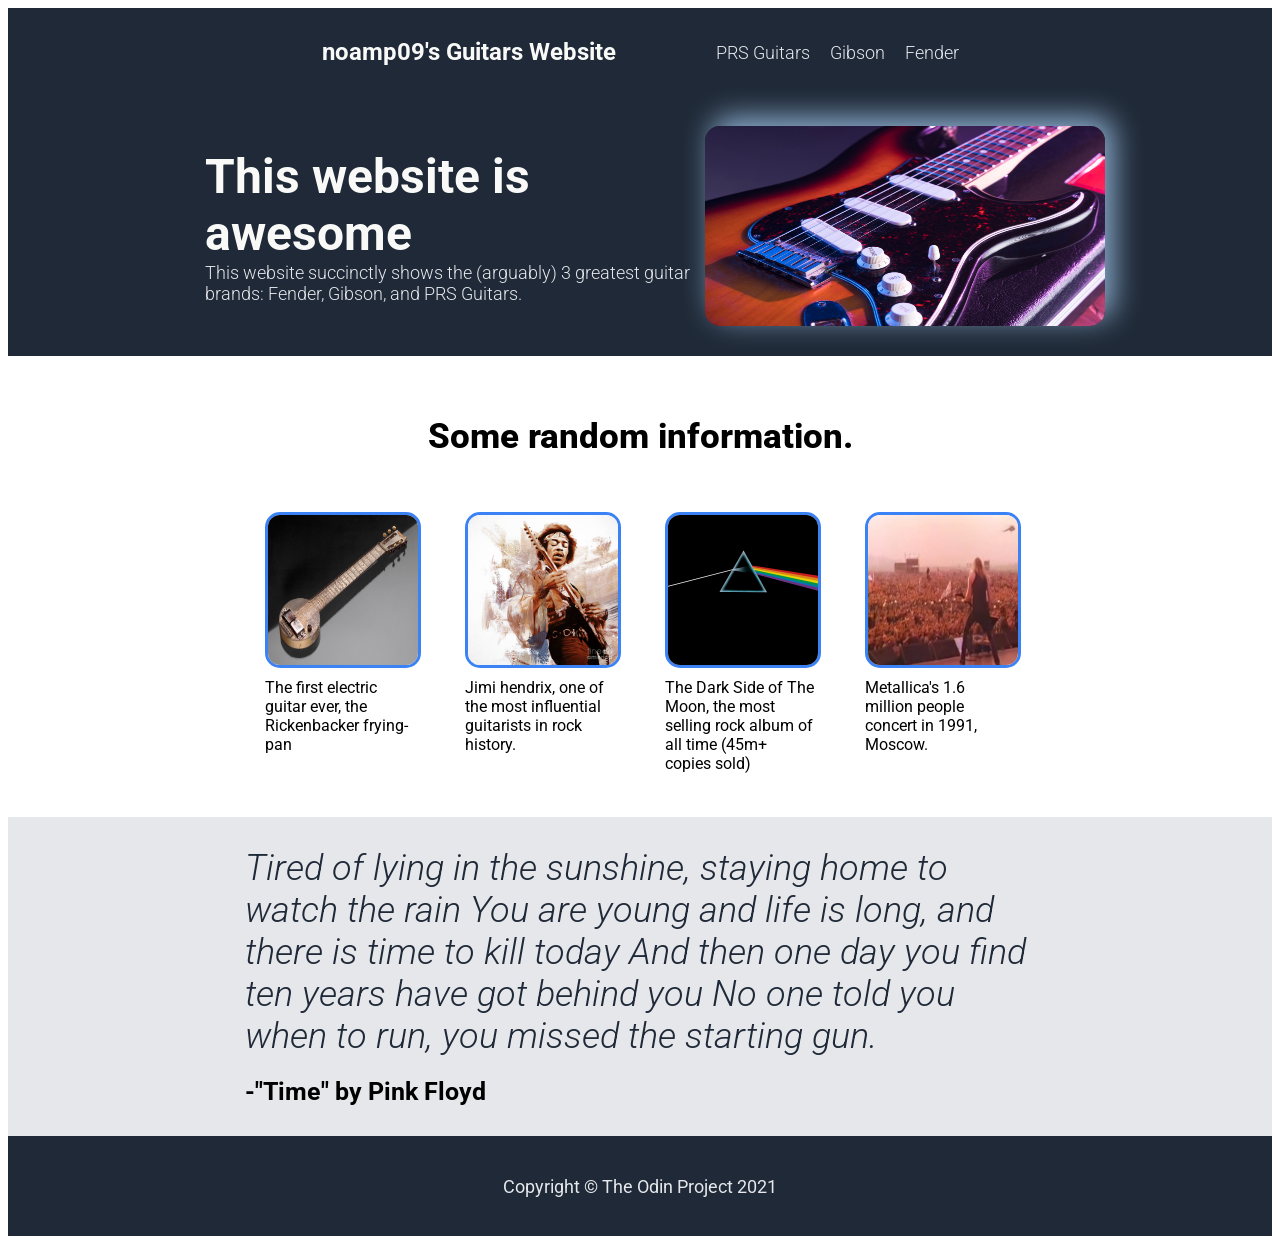
==== guitars page/index.html @ 1c7fe8f5 "merged the projects together" ====
<!DOCTYPE html>
<html lang="en">
<head>
    <meta charset="UTF-8">
    <meta name="viewport" content="width=device-width, initial-scale=1.0">
    <title>Landing Page</title>
    <link rel="stylesheet" href="style.css">

    <link rel="preconnect" href="https://fonts.googleapis.com">
    <link rel="preconnect" href="https://fonts.gstatic.com" crossorigin>
    <link href="https://fonts.googleapis.com/css2?family=Roboto:ital,wght@0,100;0,300;0,400;0,500;0,700;0,900;1,100;1,300;1,400;1,500;1,700;1,900&display=swap" rel="stylesheet">
</head>
<body>
    <div class="top">
        <div class="header">
            <div class="logo">noamp09's Guitars Website</div>
            <!-- links div -->
            <div class="links-container">
                <a href="https://prsguitars.com/">PRS Guitars</a>
                <a href="https://gibson.com/">Gibson</a>
                <a href="https://www.fender.com/">Fender</a>
            </div>
        </div>

        <!-- intro section -->
        <div class="hero">
            <div class="text">
                <div class="main-text">This website is awesome</div>
                <div class="secondary-text">This website succinctly shows the (arguably) 3 greatest guitar brands: Fender, Gibson, and PRS Guitars.</div>
            </div>

            <img src="photos\strat-01.jpg" alt="A Fender Stratocaster" class="pic">
        </div>
    </div>

    <!-- mid section -->
    <div class="mid">
        <div class="information">Some random information.</div>
        <div class="subtext-container">
            <div class="subtext">
                <img src="photos/frying-pan.jpg" alt="rickenbacker frying-pan" class="pic">
                <div>The first electric guitar ever, the Rickenbacker frying-pan</div>
            </div>
            <div class="subtext">
                <img src="photos/jimi-hendrix.jpg" alt="Jimi Hendrix" class="pic">
                <div>Jimi hendrix, one of the most influential guitarists in rock history.</div>
            </div>
            <div class="subtext">
                <img src="photos/Dark_Side_of_the_Moon.png" alt="The Dark Side of The Moon" class="pic">
                <div>The Dark Side of The Moon, the most selling rock album of all time (45m+ copies sold)</div>
            </div>
            <div class="subtext">
                <img src="photos/Metallica-Moscow-1991.jpg" alt="Metallica-Moscow-1991" class="pic">
                <div>Metallica's 1.6 million people concert in 1991, Moscow.</div>
            </div>
        </div>
    </div>

    <!-- quote section -->
    <div class="quote">
        <div>
            <div class="text">
                Tired of lying in the sunshine, staying home to watch the rain
                You are young and life is long, and there is time to kill today
                And then one day you find ten years have got behind you
                No one told you when to run, you missed the starting gun.
            </div>
            <div class="quoter">-"Time" by Pink Floyd</div>
        </div>

    </div>

    <!-- copyright section -->
    <div class="copyright">
        <div class="text">Copyright &#169; The Odin Project 2021</div>
    </div>
</body>
</html>
---- guitars page/style.css ----
body {
    font-family: 'roboto', sans-serif;
  }
  
  button:hover {
    cursor: pointer;
  }

  .top,
  .mid,
  .quote {
    display: flex;
    flex-direction: column;
    align-items: center;
    padding: 30px; /* Updated padding value */
    overflow-wrap: break-word;
  }
  
  .top {
    background-color: #1f2937;
  }
  
  .mid {
    background-color: white;
  }
  
  .quote {
    background-color: #e5e7eb;
  }
  
  /* header section */
  
  .header {
    display: flex;
    justify-content: space-between; /* Justifies elements horizontally */
    align-items: center;
  }
  
  .links-container {
    display: flex;
    gap: 20px;
    flex-wrap: wrap; /* Allow links to wrap on smaller screens */
  }
  
  .logo {
    margin-right: 100px;
    font-size: 24px;
    color: #f9faf8;
    font-weight: bold;
  }
  
  .hero {
    margin-top: 60px;
    display: flex;
    justify-content: flex-start; /* Align elements to the left */
    align-items: center;
  }
  
  .hero .text {
    max-width: 500px;
    box-sizing: border-box; /* Ensure margin is calculated correctly */
    margin-left: 30px; /* Your desired left margin */
  }
  
  .text .main-text {
    color: #f9faf8;
    font-size: 48px;
    font-weight: bolder;
  }
  
  .text .secondary-text, a {
    font-size: 18px;
    text-decoration: none;
    color: #e5e7eb;
    font-weight: 300;
  }
  
  .hero .pic {
    box-shadow: 8px -8px 30px rgb(144, 179, 212);
    border-radius: 15px;
    width: 400px;
    aspect-ratio: 2 / 1;
  }
  
  /* mid section */
  
  .mid .information {
    margin: 30px;
    font-weight: 800;
    font-size: 35px;
  }
  
  .subtext-container {
    display: flex;
    align-items: center;
    justify-content: center;
    flex-wrap: wrap; /* Allow subtext sections to wrap on smaller screens */
  }
  
  .subtext-container .subtext {
    display: flex;
    flex-direction: column;
    margin: 25px;
    width: 150px;
    height: 250px;
    gap: 10px;
  }
  
  .subtext .pic {
    height: 150px;
    width: inherit;
    border-radius: 15px;
    border: solid #3b82f6;
  }
  
  /* quote section */
  
  .quote {
    display: flex; /* Make the quote section a flex container */
    flex-direction: column; /* Stack elements vertically by default */
    align-items: center; /* Center content horizontally */
    flex-wrap: wrap;
  }  
  
  .quote .text {
    max-width: 790px;
    flex: 1;
    font-size: 36px;
    font-style: italic;
    font-weight: 300;
    color: #1f2937;
  }
  
  .quoter {
    margin-top: 20px;
    font-size: 25px;
    align-self: flex-end;
    font-weight: bold;
  }
  
  /* copyright section */
  .copyright {
    height: 100px;
    background-color: #1f2937;
    display: flex;
    justify-content: center;
    align-items: center;
  }
  
  .copyright .text {
    justify-self: center;
    color: #e5e7eb;
    font-size: 18px;
  }
  
  /* Media queries for additional responsiveness adjustments (optional) */
  
  @media (max-width: 1000px) {
    .hero {
      flex-wrap: wrap; /* Optionally wrap text and image on small screens */
    }
    .hero .pic{
      margin-top: 30px;
      width: 85vw;
    }
    .quote .text {
      flex: 1; /* Allow full width when screen is narrower */
    }
  }
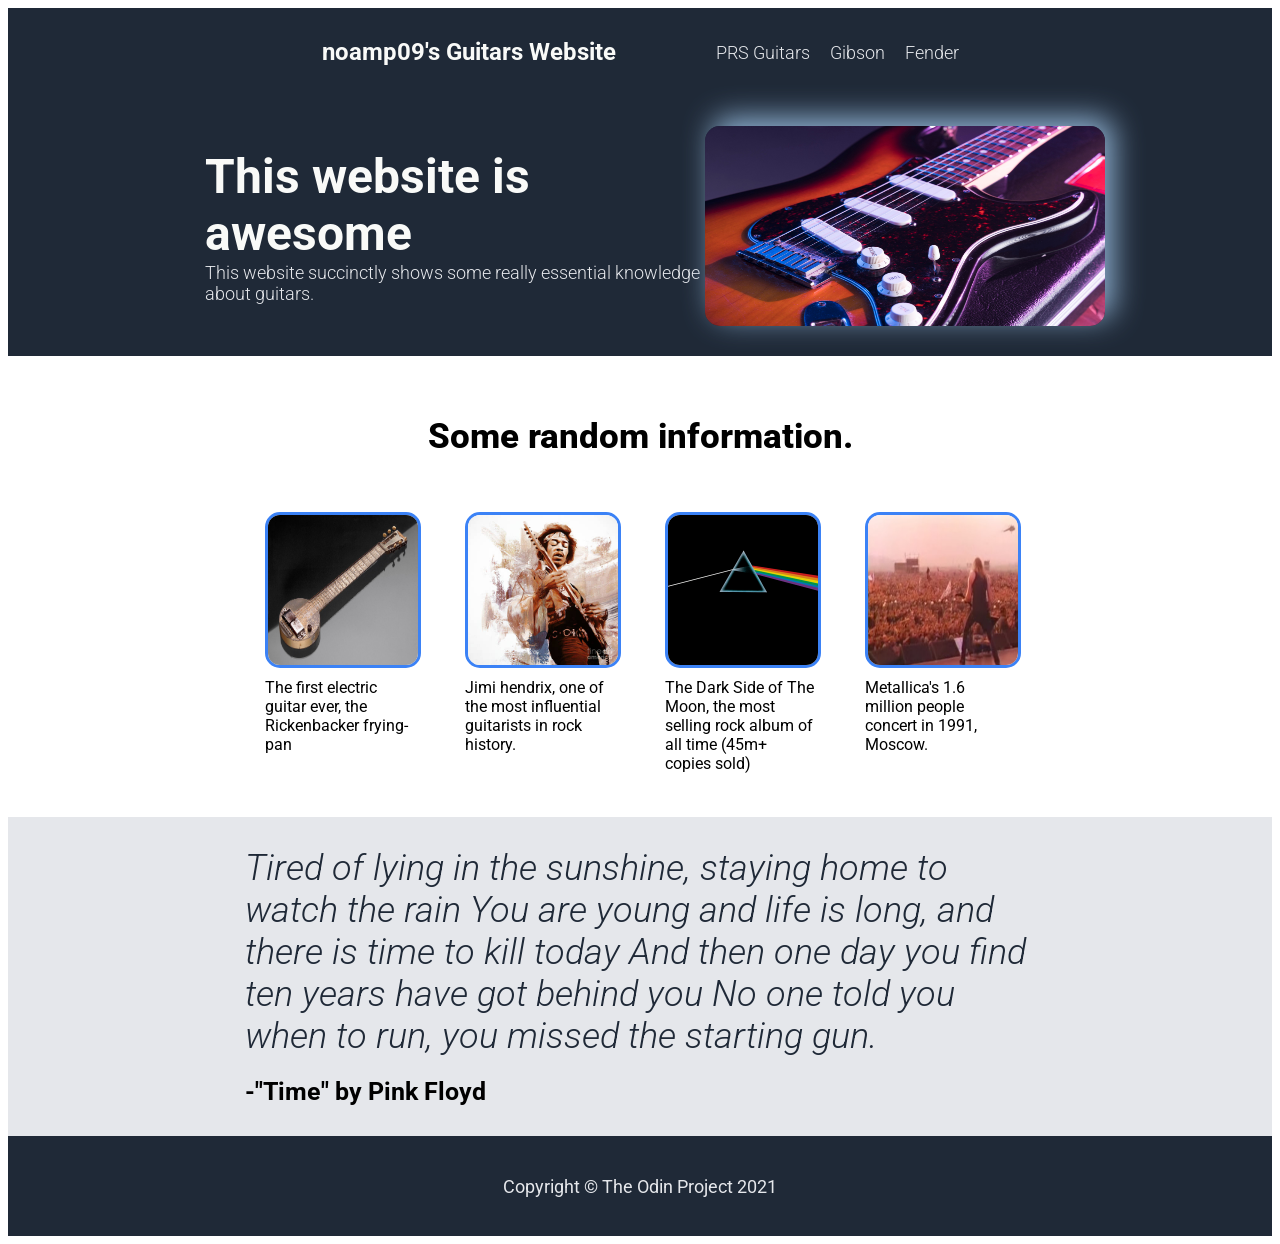
==== commit 377b8455: "merged all projects and set the main page to the portfolio" ====
--- a/guitars page/index.html
+++ b/guitars page/index.html
@@ -26,7 +26,7 @@
         <div class="hero">
             <div class="text">
                 <div class="main-text">This website is awesome</div>
-                <div class="secondary-text">This website succinctly shows the (arguably) 3 greatest guitar brands: Fender, Gibson, and PRS Guitars.</div>
+                <div class="secondary-text">This website succinctly shows some really essential knowledge about guitars.</div>
             </div>
 
             <img src="photos\strat-01.jpg" alt="A Fender Stratocaster" class="pic">
